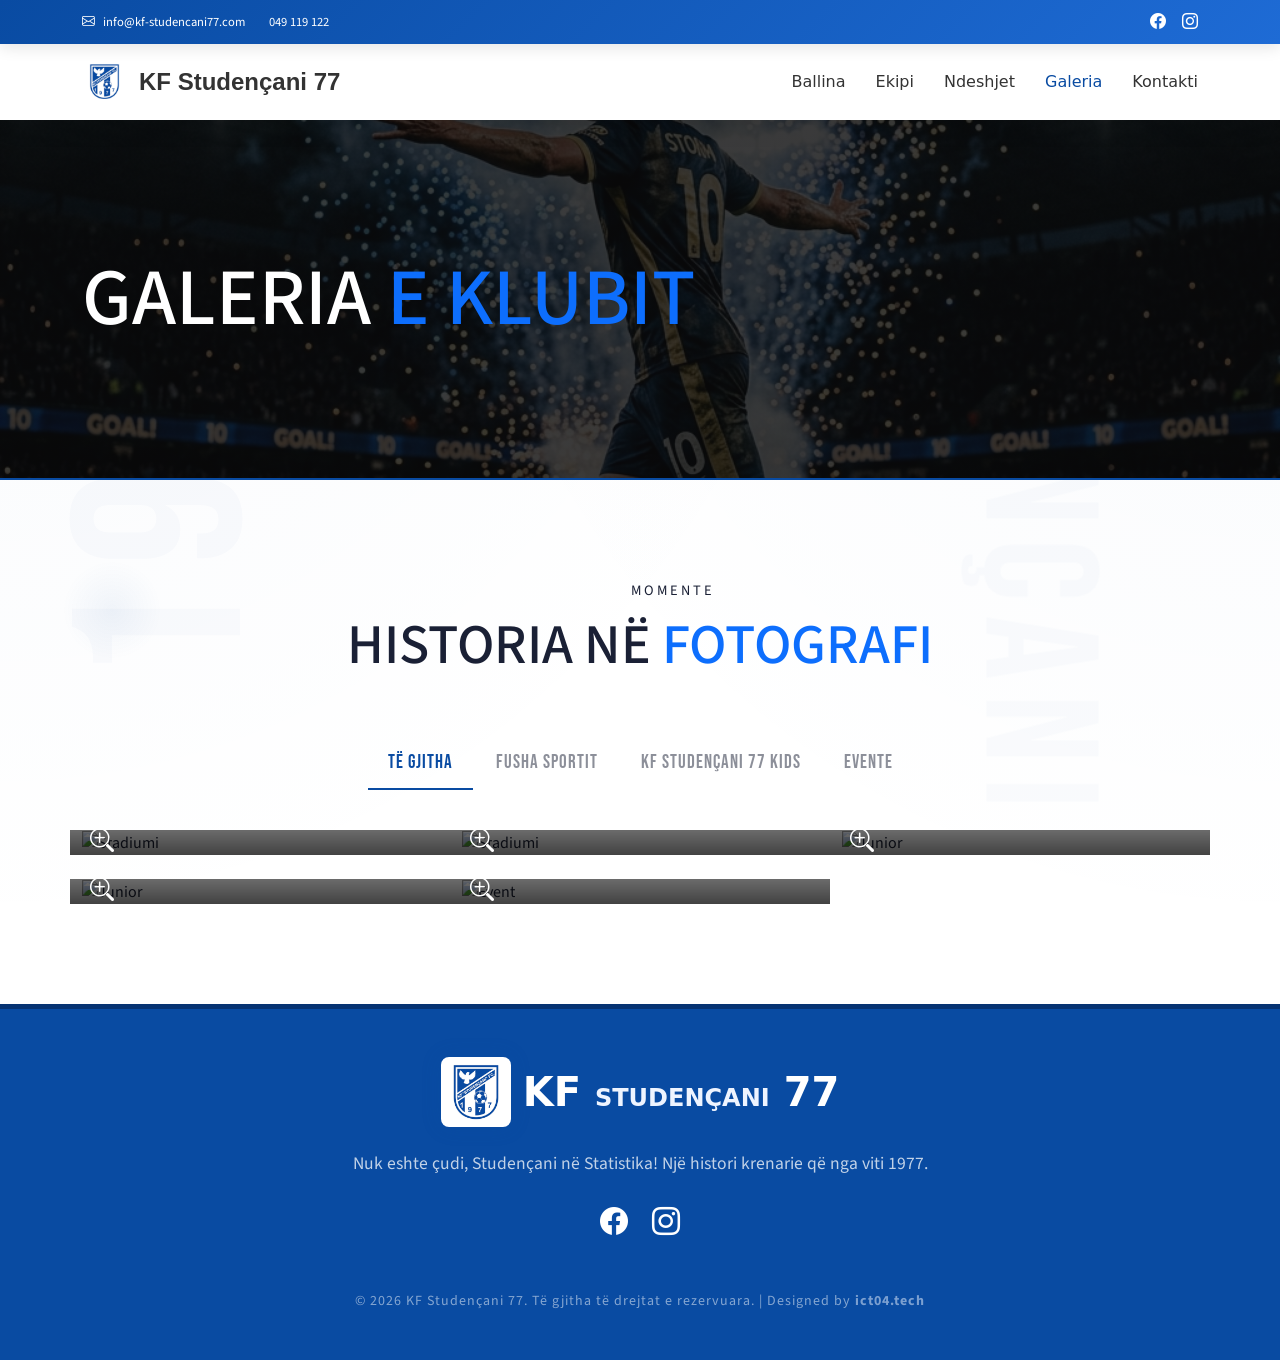
==== galeria.html @ 36144935 "all files" ====
<!DOCTYPE html>
<html lang="en">

<head>
  <meta charset="utf-8">
  <meta content="width=device-width, initial-scale=1.0" name="viewport">
  <title>Galeria | KF Studençani 77</title>
  
  <link href="assets/img/favicon.png" rel="icon">
  
  <!-- Fonts -->
  <link href="https://fonts.googleapis.com" rel="preconnect">
  <link href="https://fonts.gstatic.com" rel="preconnect" crossorigin>
  <link href="https://fonts.googleapis.com/css2?family=Bebas+Neue&family=Source+Sans+Pro:wght@300;400;600;700&display=swap" rel="stylesheet">

  <!-- Vendor CSS Files -->
  <link href="assets/vendor/bootstrap/css/bootstrap.min.css" rel="stylesheet">
  <link href="assets/vendor/bootstrap-icons/bootstrap-icons.css" rel="stylesheet">
  <link href="assets/vendor/aos/aos.css" rel="stylesheet">
  <link href="assets/vendor/glightbox/css/glightbox.min.css" rel="stylesheet">
  <link href="assets/vendor/swiper/swiper-bundle.min.css" rel="stylesheet">

  <!-- Custom Premium CSS -->
  <link href="assets/css/premium.css" rel="stylesheet">
  
  <style>
    .section-padding { padding: 100px 0; }

    
    .inner-hero {
      height: 40vh;
      display: flex;
      align-items: center;
      background: linear-gradient(rgba(10,10,11,0.8), rgba(10,10,11,0.8)), url('assets/img/hero.png');
      background-size: cover;
      background-position: center;
      border-bottom: 2px solid var(--color-primary);
    }

    /* Gallery Specific */
    .portfolio-filters {
      padding: 0;
      margin: 0 auto 40px auto;
      list-style: none;
      text-align: center;
    }

    .portfolio-filters li {
      cursor: pointer;
      display: inline-block;
      padding: 10px 20px;
      font-family: var(--font-title);
      font-size: 1.2rem;
      letter-spacing: 1px;
      text-transform: uppercase;
      color: var(--color-secondary);

      opacity: 0.5;
      transition: var(--transition);
      border-bottom: 2px solid transparent;
    }

    .portfolio-filters li:hover,
    .portfolio-filters li.filter-active {
      opacity: 1;
      color: var(--color-primary);
      border-color: var(--color-primary);
    }

    .portfolio-item {
      position: relative;
      overflow: hidden;
    }

    .portfolio-item img {
      transition: var(--transition);
    }

    .portfolio-item:hover img {
      transform: scale(1.1);
    }

    .portfolio-info {
      position: absolute;
      bottom: -100%;
      left: 0;
      width: 100%;
      background: linear-gradient(to top, rgba(0,0,0,0.9), transparent);
      padding: 20px;
      transition: var(--transition);
    }

    .portfolio-item:hover .portfolio-info {
      bottom: 0;
    }

    .portfolio-info h4 {
      font-family: var(--font-title);
      font-size: 1.5rem;
      margin: 0;
    }

    .portfolio-info p {
      font-size: 0.8rem;
      opacity: 0.7;
      text-transform: uppercase;
      letter-spacing: 1px;
    }
  </style>
</head>

<body>
  <!-- Preloader -->
  <div id="preloader">
    <img src="assets/img/logo.jpg" alt="Logo" class="loader-logo">
    <div class="loader-text">KF STUDENÇANI 77</div>
  </div>

  <!-- Top Bar -->
  <div class="top-bar d-none d-md-block">
    <div class="container d-flex justify-content-between align-items-center">
      <div class="contact-info d-flex align-items-center gap-3">
        <a href="mailto:info@kf-studencani77.com" class="text-white small text-decoration-none d-flex align-items-center"><i class="bi bi-envelope me-2"></i>info@kf-studencani77.com</a>
        <a href="tel:049119122" class="text-white small text-decoration-none d-flex align-items-center"><i class="bi bi-smartphone me-2"></i>049 119 122</a>
      </div>
      <div class="social-links d-flex gap-3">
        <a href="https://www.facebook.com/profile.php?id=61579096839380" target="_blank" class="text-white fs-6"><i class="bi bi-facebook"></i></a>
        <a href="https://www.instagram.com/kfstudencani77/" target="_blank" class="text-white fs-6"><i class="bi bi-instagram"></i></a>
      </div>
    </div>
  </div>


  <!-- Premium Header -->
  <header class="premium-nav">
    <div class="container">
      <a href="index.html" class="logo-wrap">
        <img src="assets/img/logo.jpg" alt="Logo">
        <span style="font-weight: 700; font-size: 1.5rem; color: #333; font-family: 'Inter', sans-serif;">KF Studençani 77</span>
      </a>

      <nav class="d-none d-lg-block">
        <ul class="nav-links">
          <li><a href="index.html">Ballina</a></li>
          <li><a href="team.html">Ekipi</a></li>
          <li><a href="ndeshjet.html">Ndeshjet</a></li>
          <li><a href="galeria.html" class="active">Galeria</a></li>
          <li><a href="index.html#contact">Kontakti</a></li>
        </ul>
      </nav>

      <div class="d-lg-none">
        <i class="bi bi-list fs-1 cursor-pointer" id="mobile-toggle"></i>
      </div>
    </div>
  </header>

  <main>
    <!-- Inner Hero -->
    <section class="inner-hero">
      <div class="container">
        <h1 class="font-bebas text-white mb-0" style="font-size: 5rem;" data-aos="fade-up">GALERIA <span class="text-primary">E KLUBIT</span></h1>
      </div>
    </section>

    <!-- Gallery Section -->
    <section id="portfolio" class="section-padding">
      <div class="container">
        <div class="section-header text-center" data-aos="fade-up">
          <div class="surtitle justify-content-center">Momente</div>
          <h2>HISTORIA NË <span class="text-primary">FOTOGRAFI</span></h2>
        </div>

        <div class="isotope-layout" data-default-filter="*" data-layout="masonry" data-sort="original-order">
          <ul class="portfolio-filters" data-aos="fade-up">
            <li data-filter="*" class="filter-active">TË GJITHA</li>
            <li data-filter=".filter-app">FUSHA SPORTIT</li>
            <li data-filter=".filter-product">KF STUDENÇANI 77 KIDS</li>
            <li data-filter=".filter-branding">EVENTE</li>
          </ul>

          <div class="row gy-4 isotope-container" data-aos="fade-up" data-aos-delay="200">
            <!-- Stadiumi-1 -->
            <div class="col-lg-4 col-md-6 portfolio-item isotope-item filter-app">
              <img src="https://kf-studencani77.com/assets/img/masonry-portfolio/stadiumi-1.jpg" class="img-fluid" alt="Stadiumi">
              <div class="portfolio-info">
                <h4>STADIUMI</h4>
                <p>Fc Studençani 77</p>
                <div class="d-flex gap-2">
                  <a href="https://kf-studencani77.com/assets/img/masonry-portfolio/stadiumi-1.jpg" class="glightbox preview-link text-white"><i class="bi bi-zoom-in fs-4"></i></a>
                </div>
              </div>
            </div>

            <!-- Stadiumi-2 -->
            <div class="col-lg-4 col-md-6 portfolio-item isotope-item filter-app">
              <img src="https://kf-studencani77.com/assets/img/masonry-portfolio/stadiumi-2.jpg" class="img-fluid" alt="Stadiumi">
              <div class="portfolio-info">
                <h4>STADIUMI</h4>
                <p>Fc Studençani 77</p>
                <div class="d-flex gap-2">
                  <a href="https://kf-studencani77.com/assets/img/masonry-portfolio/stadiumi-2.jpg" class="glightbox preview-link text-white"><i class="bi bi-zoom-in fs-4"></i></a>
                </div>
              </div>
            </div>

            <!-- Junior 1 -->
            <div class="col-lg-4 col-md-6 portfolio-item isotope-item filter-product">
              <img src="https://kf-studencani77.com/assets/img/masonry-portfolio/st-junior.jpg" class="img-fluid" alt="Junior">
              <div class="portfolio-info">
                <h4>KF STUDENÇANI 77 JUNIOR</h4>
                <p>Fc Studençani 77</p>
                <div class="d-flex gap-2">
                  <a href="https://kf-studencani77.com/assets/img/masonry-portfolio/st-junior.jpg" class="glightbox preview-link text-white"><i class="bi bi-zoom-in fs-4"></i></a>
                </div>
              </div>
            </div>

            <!-- Junior 2 -->
            <div class="col-lg-4 col-md-6 portfolio-item isotope-item filter-product">
              <img src="https://kf-studencani77.com/assets/img/masonry-portfolio/st-junior2.jpg" class="img-fluid" alt="Junior">
              <div class="portfolio-info">
                <h4>KF STUDENÇANI 77 JUNIOR</h4>
                <p>Fc Studençani 77</p>
                <div class="d-flex gap-2">
                  <a href="https://kf-studencani77.com/assets/img/masonry-portfolio/st-junior2.jpg" class="glightbox preview-link text-white"><i class="bi bi-zoom-in fs-4"></i></a>
                </div>
              </div>
            </div>

            <!-- Event -->
            <div class="col-lg-4 col-md-6 portfolio-item isotope-item filter-branding">
              <img src="https://kf-studencani77.com/assets/img/masonry-portfolio/event-1.jpg" class="img-fluid" alt="Event">
              <div class="portfolio-info">
                <h4>EVENTI 1</h4>
                <p>Fc Studençani 77</p>
                <div class="d-flex gap-2">
                  <a href="https://kf-studencani77.com/assets/img/masonry-portfolio/event-1.jpg" class="glightbox preview-link text-white"><i class="bi bi-zoom-in fs-4"></i></a>
                </div>
              </div>
            </div>
          </div>
        </div>
      </div>
    </section>
  </main>

  <!-- Premium Footer -->
  <footer class="py-5" style="background: var(--color-primary); color: white; border-top: 5px solid var(--color-primary-dark);">

    <div class="container text-center">
      <a href="index.html" class="logo-wrap justify-content-center mb-4">
        <img src="assets/img/logo.jpg" alt="Logo" style="height: 70px; border-radius: 8px; box-shadow: 0 0 20px var(--brand-blue-glow);">
        <span class="fs-1 text-white">KF <span style="color: var(--color-accent);">STUDENÇANI</span> 77</span>
      </a>
      <div class="mb-4 opacity-75 mx-auto" style="max-width: 600px; font-size: 1.1rem;">
        <p>Nuk eshte çudi, Studençani në Statistika! Një histori krenarie që nga viti 1977.</p>
      </div>
      <div class="social-links d-flex justify-content-center gap-4 mb-5">
        <a href="https://www.facebook.com/profile.php?id=61579096839380" target="_blank" class="fs-3 text-white social-glow" style="transition: var(--transition);"><i class="bi bi-facebook"></i></a>
        <a href="https://www.instagram.com/kfstudencani77/" target="_blank" class="fs-3 text-white social-glow" style="transition: var(--transition);"><i class="bi bi-instagram"></i></a>
      </div>
      <div class="small opacity-50" style="letter-spacing: 1px;">
        &copy; 2026 KF Studençani 77. Të gjitha të drejtat e rezervuara. | Designed by <a href="#" style="color: var(--color-accent); text-decoration: none; font-weight: bold;">ict04.tech</a>
      </div>
    </div>
  </footer>

  <!-- Vendor JS Files -->
  <script src="assets/vendor/bootstrap/js/bootstrap.bundle.min.js"></script>
  <script src="assets/vendor/aos/aos.js"></script>
  <script src="assets/vendor/glightbox/js/glightbox.min.js"></script>
  <script src="assets/vendor/imagesloaded/imagesloaded.pkgd.min.js"></script>
  <script src="assets/vendor/isotope-layout/isotope.pkgd.min.js"></script>

  <script>
    document.addEventListener('DOMContentLoaded', () => {
      AOS.init({ duration: 800, once: true });
      const glightbox = GLightbox({ selector: '.glightbox' });

      // Isotope Init
      const isotopeContainer = document.querySelector('.isotope-container');
      if (isotopeContainer) {
        imagesLoaded(isotopeContainer, function() {
          let isotope = new Isotope(isotopeContainer, {
            itemSelector: '.isotope-item',
            layoutMode: 'masonry',
            filter: '*'
          });

          document.querySelectorAll('.portfolio-filters li').forEach(li => {
            li.addEventListener('click', function() {
              document.querySelector('.portfolio-filters .filter-active').classList.remove('filter-active');
              this.classList.add('filter-active');
              isotope.arrange({ filter: this.getAttribute('data-filter') });
              AOS.refresh();
            });
          });
        });
      }
    });
  </script>

  <!-- Preloader Handler -->
  <script>
    window.addEventListener('load', () => {
      const preloader = document.getElementById('preloader');
      if (preloader) {
        setTimeout(() => {
          preloader.classList.add('preloader-hidden');
        }, 1000);
      }
    });
  </script>

</body>

</html>
---- assets/css/premium.css ----
/* 
 * Premium Design System for KF Studençani 77
 * Inspired by statsomp.fr
 */

:root {
  --color-bg: #ffffff;
  --color-surface: #f4f7fe;
  --color-primary: #094BA2; /* True Studençani Blue */
  --color-primary-dark: #063372;
  --color-accent: #eef4ff;
  --color-text: #1a2035;
  --color-text-muted: #707eaa;
  --font-title: 'Bebas Neue', cursive;
  --font-body: 'Source Sans Pro', sans-serif;
  --transition: all 0.4s cubic-bezier(0.16, 1, 0.3, 1);
  --brand-blue-glow: rgba(9, 75, 162, 0.2);
  --gradient-primary: linear-gradient(135deg, #094BA2 0%, #1e6bd5 100%);
  --shadow-premium: 0 20px 40px rgba(9, 75, 162, 0.1);
  --glass-bg: rgba(255, 255, 255, 0.95);
}

/* --- Preloader --- */
#preloader {
  position: fixed;
  inset: 0;
  z-index: 99999;
  background: var(--color-bg);
  display: flex;
  align-items: center;
  justify-content: center;
  flex-direction: column;
}

#preloader::after {
  content: "";
  position: absolute;
  width: 100%;
  height: 2px;
  background: var(--color-primary);
  bottom: 0;
  left: 0;
  transform: scaleX(0);
  transform-origin: left;
  animation: preloader-progress 1.5s ease-in-out forwards;
}

@keyframes preloader-progress {
  to { transform: scaleX(1); }
}

.loader-logo {
  width: 100px;
  height: 100px;
  animation: pulse-blue 2s infinite ease-in-out;
  margin-bottom: 25px;
}

.loader-text {
  font-family: var(--font-title);
  font-size: 1.8rem;
  letter-spacing: 8px;
  color: var(--color-primary);
  animation: fade-up 1s ease-out;
  text-transform: uppercase;
}

@keyframes pulse-blue {
  0% { transform: scale(0.95); opacity: 0.8; }
  50% { transform: scale(1.1); opacity: 1; }
  100% { transform: scale(0.95); opacity: 0.8; }
}

@keyframes fade-up {
  from { opacity: 0; transform: translateY(30px); }
  to { opacity: 1; transform: translateY(0); }
}

#preloader.preloader-hidden {
  opacity: 0;
  visibility: hidden;
  transition: all 0.6s cubic-bezier(0.16, 1, 0.3, 1);
}


body {
  background-color: var(--color-bg);
  background-image: 
    radial-gradient(at 0% 0%, rgba(9, 75, 162, 0.03) 0, transparent 50%), 
    radial-gradient(at 100% 0%, rgba(9, 75, 162, 0.03) 0, transparent 50%);
  color: var(--color-text);
  font-family: var(--font-body);
  margin: 0;
  overflow-x: hidden;
  position: relative;
}

body::before {
  content: "1977";
  position: fixed;
  top: 50%;
  left: -5%;
  transform: translateY(-50%) rotate(-90deg);
  font-family: var(--font-title);
  font-size: 15rem;
  color: var(--color-primary);
  opacity: 0.02;
  pointer-events: none;
  z-index: -1;
  letter-spacing: 20px;
}

body::after {
  content: "STUDENÇANI";
  position: fixed;
  top: 50%;
  right: -10%;
  transform: translateY(-50%) rotate(90deg);
  font-family: var(--font-title);
  font-size: 10rem;
  color: var(--color-primary);
  opacity: 0.02;
  pointer-events: none;
  z-index: -1;
  letter-spacing: 15px;
}

/* --- Top Utility Bar --- */
.top-bar {
  background: var(--gradient-primary);
  color: white;
  padding: 10px 0;
  font-size: 0.9rem;
  z-index: 1002;
  position: relative;
  box-shadow: 0 4px 15px rgba(0,0,0,0.1);
}

.top-bar a {
  color: white;
  text-decoration: none;
  transition: opacity 0.3s ease;
}

.top-bar a:hover {
  opacity: 0.8;
}

.top-bar i {
  color: white;
}

/* --- Navigation --- */
.premium-nav {
  position: sticky;
  top: 0;
  width: 100%;
  background: var(--glass-bg);
  backdrop-filter: blur(15px);
  -webkit-backdrop-filter: blur(15px);
  z-index: 1000;
  box-shadow: 0 10px 30px rgba(0, 0, 0, 0.03);
  border-bottom: 1px solid rgba(255, 255, 255, 0.5);
  padding: 15px 0;
  transition: var(--transition);
}

.premium-nav .container {
  display: flex;
  justify-content: space-between;
  align-items: center;
}

.logo-wrap {
  display: flex;
  align-items: center;
  gap: 12px;
  text-decoration: none;
}

.logo-wrap img {
  height: 45px;
  border-radius: 5px;
}

.logo-wrap span {
  font-family: 'Inter', system-ui, -apple-system, sans-serif;
  font-size: 1.5rem;
  font-weight: 700;
  color: #1a1a1a;
}

.logo-wrap .accent {
  color: var(--color-primary);
}

.nav-links {
  display: flex;
  gap: 30px;
  list-style: none;
  margin: 0;
}

.nav-links a {
  text-decoration: none;
  color: #333;
  font-family: 'Inter', system-ui, -apple-system, sans-serif;
  font-size: 1rem;
  font-weight: 500;
  transition: var(--transition);
}

.nav-links a:hover, .nav-links a.active {
  color: var(--color-primary);
  opacity: 1;
}

/* --- Hero Section --- */
.premium-hero {
  position: relative;
  height: 100vh;
  display: flex;
  align-items: center;
  overflow: hidden;
  background: var(--bg-dark);
}

.hero-bg {
  position: absolute;
  top: 0;
  left: 0;
  width: 100%;
  height: 100%;
  object-fit: cover;
  opacity: 1;
  filter: brightness(0.9);
}

.hero-overlay {
  position: absolute;
  top: 0;
  left: 0;
  width: 100%;
  height: 100%;
  background: linear-gradient(to right, rgba(0, 0, 0, 0.8) 0%, rgba(0, 0, 0, 0.3) 50%, rgba(0, 0, 0, 0.1) 100%);
  z-index: 1;
}

.hero-surtitle {
  display: inline-block;
  font-family: 'Inter', sans-serif;
  font-size: 0.95rem;
  letter-spacing: 4px;
  color: #fff;
  background: var(--color-primary);
  padding: 6px 16px;
  border-radius: 4px;
  font-weight: 700;
  text-transform: uppercase;
  margin-bottom: 25px;
  box-shadow: 0 4px 15px rgba(9, 75, 162, 0.4);
}

.hero-content {
  position: relative;
  z-index: 10;
  max-width: 1000px; /* Rritur për të zënë më shumë hapësirë */
  transform: translateY(-250px);
}

.hero-content h1 {
  font-size: clamp(3rem, 7vw, 6.5rem);
  line-height: 1.05;
  margin: 0;
  color: #fff;
  font-weight: 900;
  text-transform: uppercase;
  text-shadow: 0 10px 30px rgba(0,0,0,0.4);
  white-space: nowrap; /* Ndalon thyerjen e rreshtit */
}

.hero-content h1 span.brand {
  color: white;
}

.hero-content h1 span.number {
  color: var(--color-primary);
  position: relative;
  display: inline;
  text-shadow: 0 10px 30px rgba(9, 75, 162, 0.4);
}

.hero-content h1 span.number::after {
  content: "";
  position: absolute;
  bottom: 0px;
  left: 0;
  width: 100%;
  height: 8px;
  background: var(--color-primary);
  opacity: 0.3;
  z-index: -1;
}

.hero-content p {
  font-size: 1.35rem;
  font-weight: 500;
  color: #ffffff;
  margin-top: 25px;
  max-width: 600px;
  text-shadow: 0 2px 6px rgba(0,0,0,1), 0 10px 20px rgba(0,0,0,0.5);
  line-height: 1.6;
  letter-spacing: 0.5px;
}

.hero-cta {
  margin-top: 40px;
  display: flex;
  gap: 20px;
}

.btn-premium {
  padding: 16px 40px;
  border-radius: 4px;
  font-family: var(--font-title);
  font-size: 1.3rem;
  letter-spacing: 1px;
  text-decoration: none;
  transition: var(--transition);
  display: inline-block;
  cursor: pointer;
  box-shadow: 0 10px 20px rgba(0,0,0,0.05);
}

.btn-primary-accent {
  background: var(--gradient-primary);
  color: #fff;
  border: none;
}

.btn-outline-accent {
  background: rgba(255,255,255,0.05);
  backdrop-filter: blur(5px);
  color: #fff;
  border: 1px solid rgba(255,255,255,0.3);
}

.btn-premium:hover {
  transform: translateY(-5px);
  box-shadow: var(--shadow-premium);
}

.btn-primary-accent:hover {
  background: var(--color-primary-dark);
  color: #fff;
}
.btn-outline-accent:hover {
  background: #fff;
  color: var(--color-primary);
}

/* --- Section Title --- */
.section-header {
  margin-bottom: 60px;
  position: relative;
}

.section-header::after {
  content: "";
  position: absolute;
  top: -20px;
  left: -20px;
  width: 100px;
  height: 100px;
  background: radial-gradient(circle, rgba(9, 75, 162, 0.05) 0%, transparent 70%);
  z-index: -1;
}

.section-header .surtitle {
  display: flex;
  align-items: center;
  gap: 15px;
  font-size: 0.9rem;
  letter-spacing: 3px;
  text-transform: uppercase;
  color: var(--brand-blue);
  margin-bottom: 10px;
}

.section-header .surtitle::before {
  content: '';
  width: 50px;
  height: 2px;
  background: var(--brand-blue);
}

.section-header h2 {
  font-size: 3.5rem;
  margin: 0;
  color: var(--color-text);
}

/* --- Achievements / Palmares --- */
.palmares-grid {
  display: grid;
  grid-template-columns: repeat(auto-fit, minmax(200px, 1fr));
  gap: 30px;
}

.trophy-card {
  background: var(--gradient-primary);
  padding: 40px 20px;
  text-align: center;
  border-radius: 12px;
  border: 1px solid rgba(255, 255, 255, 0.1);
  box-shadow: var(--shadow-premium);
  transition: var(--transition);
  position: relative;
  overflow: hidden;
}

.trophy-card::before {
  content: '';
  position: absolute;
  top: -50%; left: -50%;
  width: 200%; height: 200%;
  background: radial-gradient(circle, rgba(255,255,255,0.1) 0%, transparent 70%);
  pointer-events: none;
}

.trophy-card:hover {
  transform: translateY(-10px);
  box-shadow: 0 25px 50px rgba(0, 71, 171, 0.2);
}

.trophy-card .icon {
  font-size: 3rem;
  color: #fff;
  margin-bottom: 20px;
  opacity: 0.9;
}

.trophy-card .count {
  font-size: 3rem;
  font-family: var(--font-title);
  color: #fff;
  text-shadow: 0 2px 10px rgba(0,0,0,0.2);
}

.trophy-card .small {
  color: var(--color-accent);
  letter-spacing: 2px;
}

/* --- Match Cards --- */
.match-card {
  background: var(--color-bg);
  padding: 30px;
  border: 1px solid rgba(0, 0, 0, 0.05);
  border-left: 5px solid var(--color-primary);
  box-shadow: 0 5px 15px rgba(0, 0, 0, 0.02);
}

.match-card .date {
  font-size: 0.8rem;
  text-transform: uppercase;
  letter-spacing: 1px;
  opacity: 0.6;
  margin-bottom: 15px;
}

.match-teams {
  display: flex;
  align-items: center;
  justify-content: center;
  gap: 20px;
}

.team-logo {
  width: 60px;
  height: 60px;
  object-fit: contain;
}

.vs-box {
  background: var(--color-accent);
  color: var(--color-primary);
  padding: 5px 15px;
  font-family: var(--font-title);
  font-size: 1.2rem;
}

/* --- Performance Stats --- */
.performance-grid {
  display: grid;
  grid-template-columns: repeat(auto-fit, minmax(250px, 1fr));
  gap: 20px;
}

.stat-item {
  padding: 30px;
  background: var(--color-surface);
  border: 1px solid rgba(0, 0, 0, 0.05);
  box-shadow: 0 10px 20px rgba(0, 0, 0, 0.02);
}

.stat-value {
  font-size: 3rem;
  font-family: var(--font-title);
  color: var(--color-primary);
}

.stat-label {
  text-transform: uppercase;
  letter-spacing: 1px;
  font-size: 0.9rem;
  opacity: 0.7;
}

/* --- Decorative --- */
.brush-pattern {
  mask-image: url('assets/img/brush.svg');
  mask-size: cover;
}

/* --- Responsive --- */
@media (max-width: 768px) {
  .nav-links { display: none; }
  .section-header h2 { font-size: 2.5rem; }
  .hero-content h1 { font-size: 3.5rem; }
}

/* --- Social Glow Hover --- */
.social-glow:hover {
  text-shadow: 0 0 15px var(--color-primary), 0 0 30px var(--color-accent);
  color: var(--color-accent) !important;
  transform: translateY(-3px);
}

/* --- Sponsor Cards --- */
.sponsor-card {
  padding: 15px;
  background: white;
  border-radius: 8px;
  box-shadow: 0 5px 15px rgba(0,0,0,0.03);
  transition: all 0.3s ease;
  border: 1px solid rgba(0,0,0,0.02);
  display: flex !important;
  justify-content: center;
  align-items: center;
  height: 90px;
}

.sponsor-card:hover {
  transform: translateY(-5px);
  box-shadow: 0 10px 25px rgba(9, 75, 162, 0.1);
  border-color: rgba(9, 75, 162, 0.1);
}

.sponsor-logo {
  max-height: 55px;
  transition: all 0.3s ease;
  transform: scale(0.95);
}

.sponsor-card:hover .sponsor-logo {
  transform: scale(1);
}

/* --- Results Cards --- */
.score-box {
  background: var(--color-primary);
  color: #fff;
  font-family: var(--font-title);
  font-size: 1.6rem;
  padding: 8px 25px;
  border-radius: 4px;
  min-width: 100px;
  text-align: center;
  box-shadow: 0 4px 15px rgba(9, 75, 162, 0.3);
  margin: 0 20px;
  display: flex;
  align-items: center;
  justify-content: center;
}

.match-card .result-detail {
  font-size: 0.9rem;
  line-height: 1.5;
  margin-top: 20px;
  color: var(--color-text-muted);
  font-style: italic;
  padding-top: 15px;
  border-top: 1px solid rgba(0,0,0,0.05);
}
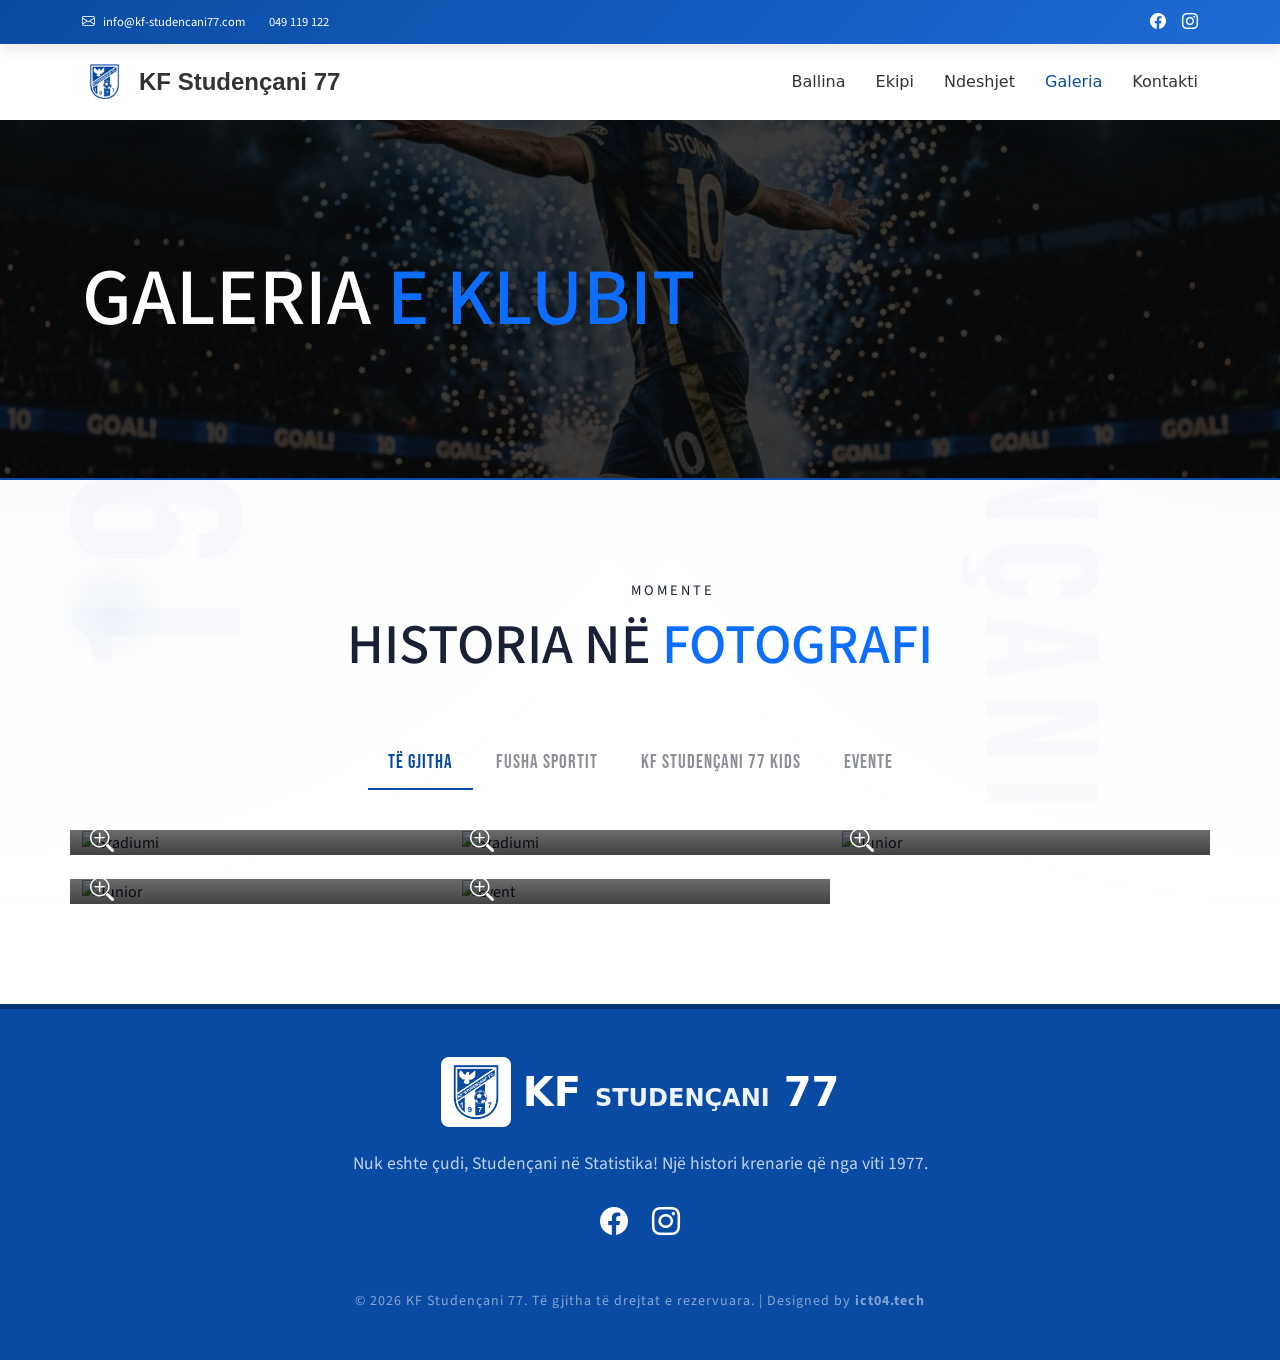
==== commit 95e9ac0a: "update" ====
--- a/galeria.html
+++ b/galeria.html
@@ -312,6 +312,37 @@
       }
     });
   </script>
+  <!-- Mobile Menu Toggle Script -->
+  <script>
+    document.addEventListener('DOMContentLoaded', () => {
+      const mobileToggle = document.getElementById('mobile-toggle');
+      const mobileNav = document.querySelector('.premium-nav nav');
+      const body = document.querySelector('body');
+      
+      if (mobileToggle && mobileNav) {
+        mobileToggle.addEventListener('click', () => {
+          mobileNav.classList.toggle('mobile-nav-active');
+          mobileToggle.classList.toggle('bi-list');
+          mobileToggle.classList.toggle('bi-x');
+          if(mobileNav.classList.contains('mobile-nav-active')) {
+            body.style.overflow = 'hidden';
+          } else {
+            body.style.overflow = 'auto';
+          }
+        });
+
+        // Close menu when clicking a link
+        document.querySelectorAll('.nav-links a').forEach(link => {
+          link.addEventListener('click', () => {
+            mobileNav.classList.remove('mobile-nav-active');
+            mobileToggle.classList.remove('bi-x');
+            mobileToggle.classList.add('bi-list');
+            body.style.overflow = 'auto';
+          });
+        });
+      }
+    });
+  </script>
 
 </body>
 
--- a/assets/css/premium.css
+++ b/assets/css/premium.css
@@ -523,9 +523,125 @@
   mask-size: cover;
 }
 
-/* --- Responsive --- */
+/* --- Responsive & Mobile Menu --- */
+@media (max-width: 991px) {
+  /* Premium Glassmorphism Mobile Overlay Menu */
+  .premium-nav nav {
+    position: fixed;
+    top: 0;
+    right: -100%;
+    width: 100%;
+    height: 100vh;
+    background: rgba(244, 247, 254, 0.92); /* Soft surface color */
+    backdrop-filter: blur(40px);
+    -webkit-backdrop-filter: blur(40px);
+    transition: right 0.5s cubic-bezier(0.77, 0, 0.175, 1);
+    z-index: 1001; /* Under toggle button but above rest */
+    display: flex !important; /* Override d-none */
+    align-items: center;
+    justify-content: center;
+    box-shadow: 0 0 0 transparent;
+  }
+
+  .premium-nav nav.mobile-nav-active {
+    right: 0;
+    box-shadow: -20px 0 60px rgba(9, 75, 162, 0.15);
+  }
+
+  /* Spectacular Watermark */
+  .premium-nav nav::before {
+    content: "77";
+    position: absolute;
+    top: 50%;
+    left: 50%;
+    transform: translate(-50%, -50%);
+    font-family: var(--font-title);
+    font-size: 40rem;
+    color: var(--color-primary);
+    opacity: 0.04;
+    z-index: -1;
+    pointer-events: none;
+  }
+
+  .premium-nav .nav-links {
+    flex-direction: column;
+    gap: 30px;
+    display: flex;
+    text-align: center;
+    padding: 0;
+    margin: 0;
+    width: 100%;
+  }
+
+  /* Staggered Animations for Links */
+  .premium-nav .nav-links li {
+    opacity: 0;
+    transform: translateY(40px);
+    transition: all 0.5s cubic-bezier(0.16, 1, 0.3, 1);
+  }
+
+  .premium-nav nav.mobile-nav-active .nav-links li {
+    opacity: 1;
+    transform: translateY(0);
+  }
+  
+  .premium-nav nav.mobile-nav-active .nav-links li:nth-child(1) { transition-delay: 0.1s; }
+  .premium-nav nav.mobile-nav-active .nav-links li:nth-child(2) { transition-delay: 0.15s; }
+  .premium-nav nav.mobile-nav-active .nav-links li:nth-child(3) { transition-delay: 0.2s; }
+  .premium-nav nav.mobile-nav-active .nav-links li:nth-child(4) { transition-delay: 0.25s; }
+  .premium-nav nav.mobile-nav-active .nav-links li:nth-child(5) { transition-delay: 0.3s; }
+
+  .premium-nav .nav-links a {
+    font-family: var(--font-title);
+    font-size: 3.5rem;
+    font-weight: 400;
+    color: var(--color-text);
+    text-transform: uppercase;
+    letter-spacing: 2px;
+    position: relative;
+    display: inline-block;
+  }
+
+  .premium-nav .nav-links a.active,
+  .premium-nav .nav-links a:hover {
+    color: var(--color-primary);
+    transform: scale(1.05);
+  }
+
+  /* Sleek Underline Indicator */
+  .premium-nav .nav-links a::after {
+    content: '';
+    position: absolute;
+    bottom: 2px;
+    left: 50%;
+    transform: translateX(-50%);
+    width: 0;
+    height: 4px;
+    background: var(--gradient-primary);
+    transition: width 0.3s ease;
+    border-radius: 4px;
+  }
+
+  .premium-nav .nav-links a.active::after,
+  .premium-nav .nav-links a:hover::after {
+    width: 60%;
+  }
+
+  .premium-nav .d-lg-none {
+    z-index: 1005; /* Toggle button always on top */
+    position: relative;
+  }
+  
+  #mobile-toggle {
+    transition: transform 0.3s ease, color 0.3s ease;
+  }
+
+  #mobile-toggle:hover {
+    color: var(--color-primary);
+    transform: scale(1.1);
+  }
+}
 @media (max-width: 768px) {
-  .nav-links { display: none; }
   .section-header h2 { font-size: 2.5rem; }
   .hero-content h1 { font-size: 3.5rem; }
 }
